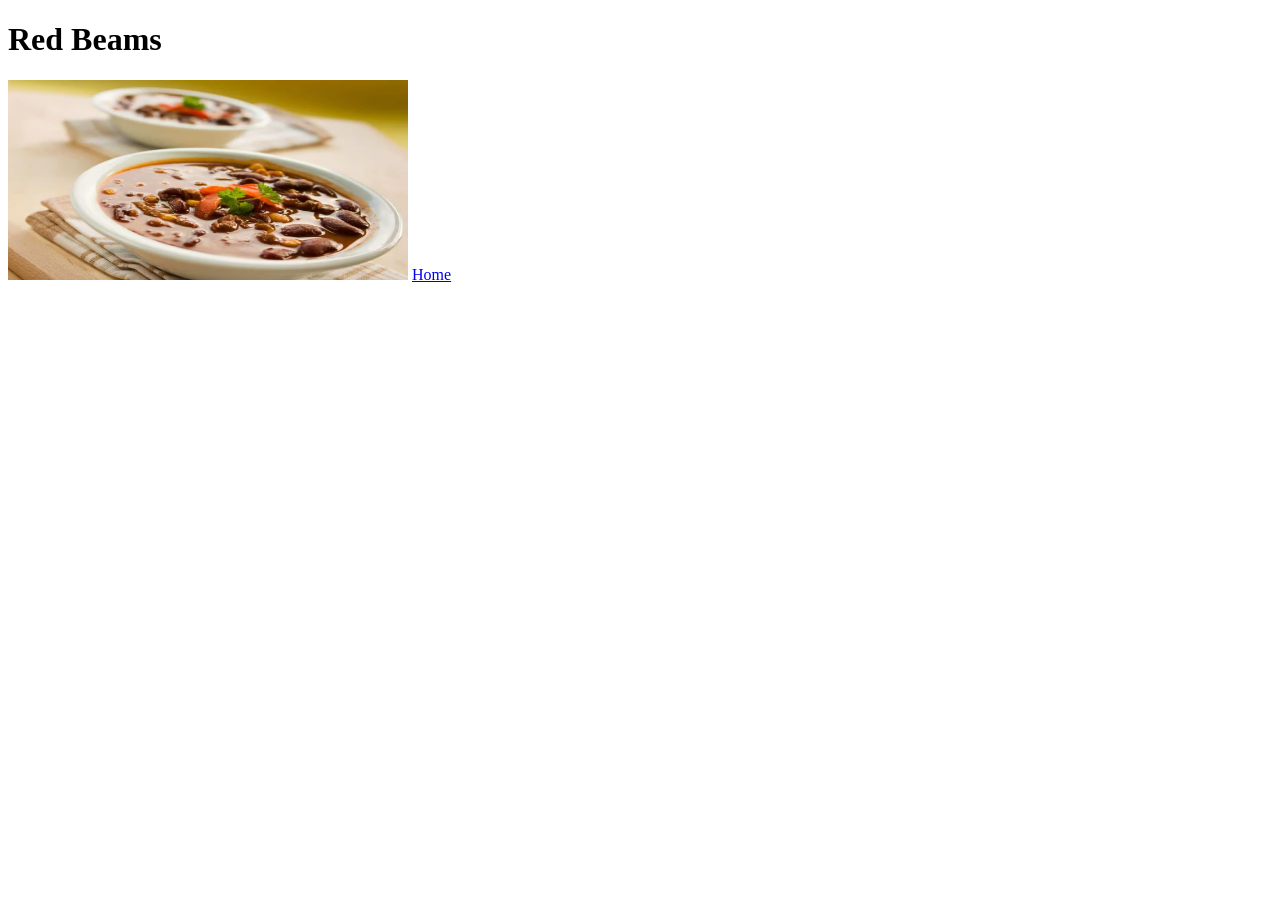
==== recipes/red-beams.html @ e293f37b "Add red-beams image Added red-beams.avif to red-beams.html" ====
<!DOCTYPE html>
<html lang="en">
<head>
    <meta charset="UTF-8">
    <meta name="viewport" content="width=device-width, initial-scale=1.0">
    <title>Recipes|Red Beams</title>
</head>
<body>
    <h1>Red Beams</h1>
    <img src="../images/red-beams.avif" alt="red-beams" width="400" height="200">
    <a href="../index.html">Home</a>
</body>
</html>
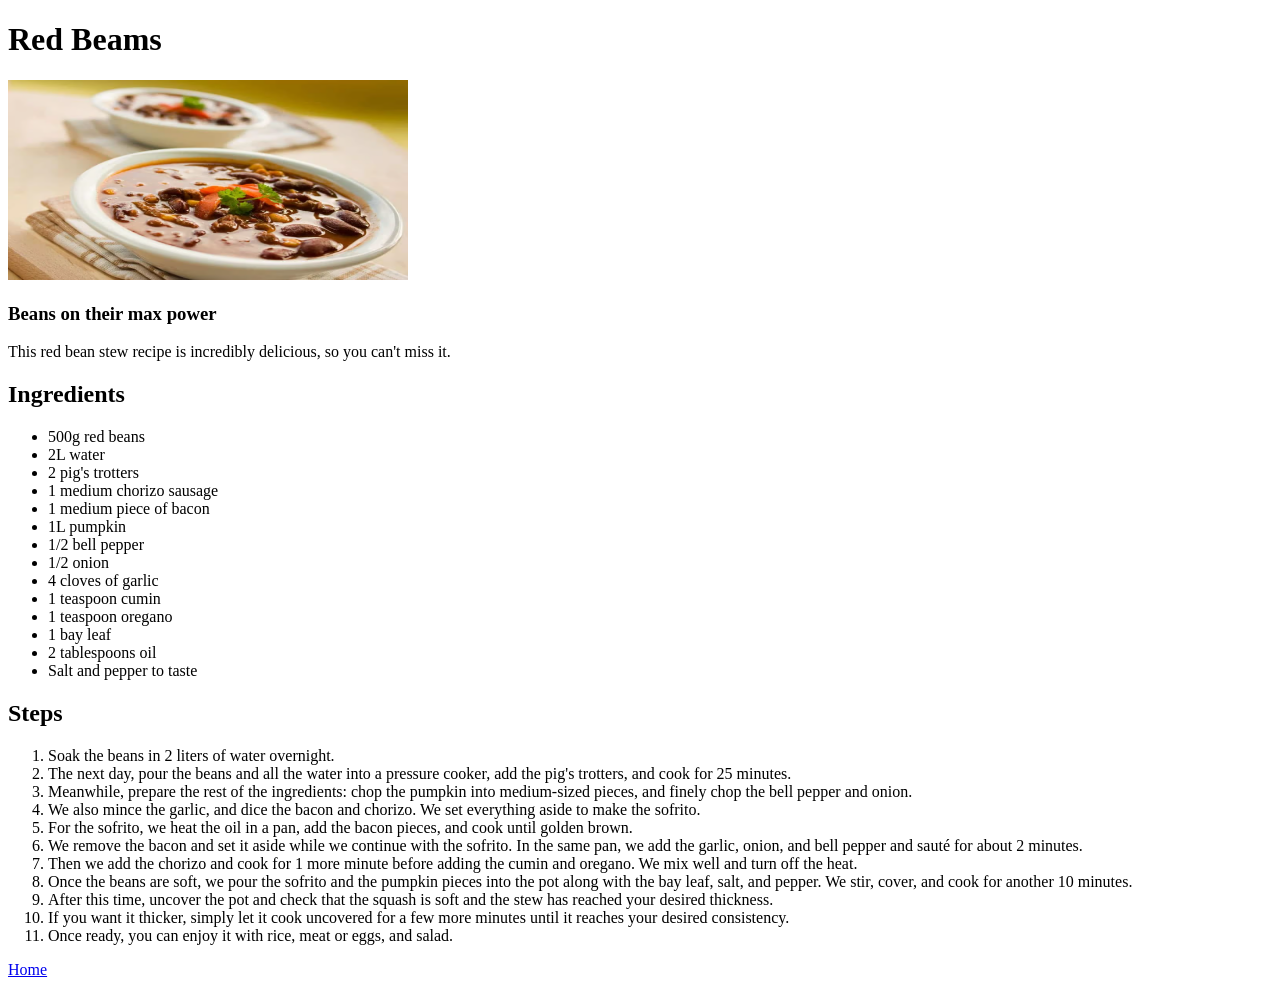
==== commit d2569f58: "Complete red-beams recipe Added ingredients and steps sections on red-beans.html" ====
--- a/recipes/red-beams.html
+++ b/recipes/red-beams.html
@@ -8,6 +8,43 @@
 <body>
     <h1>Red Beams</h1>
     <img src="../images/red-beams.avif" alt="red-beams" width="400" height="200">
+    <h3>Beans on their max power</h3>
+    <p>This red bean stew recipe is incredibly delicious, so you can't miss it.</p>
+
+    <h2>Ingredients</h2>
+        <ul>
+            <li>500g red beans</li>
+            <li>2L water</li>
+            <li>2 pig's trotters</li>
+            <li>1 medium chorizo ​sausage</li>
+            <li>1 medium piece of bacon</li>
+            <li>1L pumpkin</li>
+            <li>1/2 bell pepper</li>
+            <li>1/2 onion</li>
+            <li>4 cloves of garlic</li>
+            <li>1 teaspoon cumin</li>
+            <li>1 teaspoon oregano</li>
+            <li>1 bay leaf</li>
+            <li>2 tablespoons oil</li>
+            <li>Salt and pepper to taste</li>
+        </ul>
+
+    <h2>Steps</h2>
+        <ol>
+            <li>Soak the beans in 2 liters of water overnight.</li>
+            <li>The next day, pour the beans and all the water into a pressure cooker, add the pig's trotters, and cook for 25 minutes.</li>
+            <li>Meanwhile, prepare the rest of the ingredients: chop the pumpkin into medium-sized pieces, and finely chop the bell pepper and onion.</li>
+            <li>We also mince the garlic, and dice the bacon and chorizo. We set everything aside to make the sofrito.</li>
+            <li>For the sofrito, we heat the oil in a pan, add the bacon pieces, and cook until golden brown.</li>
+            <li>We remove the bacon and set it aside while we continue with the sofrito. In the same pan, we add the garlic, onion, and bell pepper and sauté for about 2 minutes.</li>
+            <li>Then we add the chorizo ​​and cook for 1 more minute before adding the cumin and oregano. We mix well and turn off the heat.</li>
+            <li>Once the beans are soft, we pour the sofrito and the pumpkin pieces into the pot along with the bay leaf, salt, and pepper. We stir, cover, and cook for another 10 minutes.</li>
+            <li>After this time, uncover the pot and check that the squash is soft and the stew has reached your desired thickness.</li>
+            <li>If you want it thicker, simply let it cook uncovered for a few more minutes until it reaches your desired consistency.</li>
+            <li>Once ready, you can enjoy it with rice, meat or eggs, and salad.</li>
+        </ol>
+
+        
     <a href="../index.html">Home</a>
 </body>
 </html>
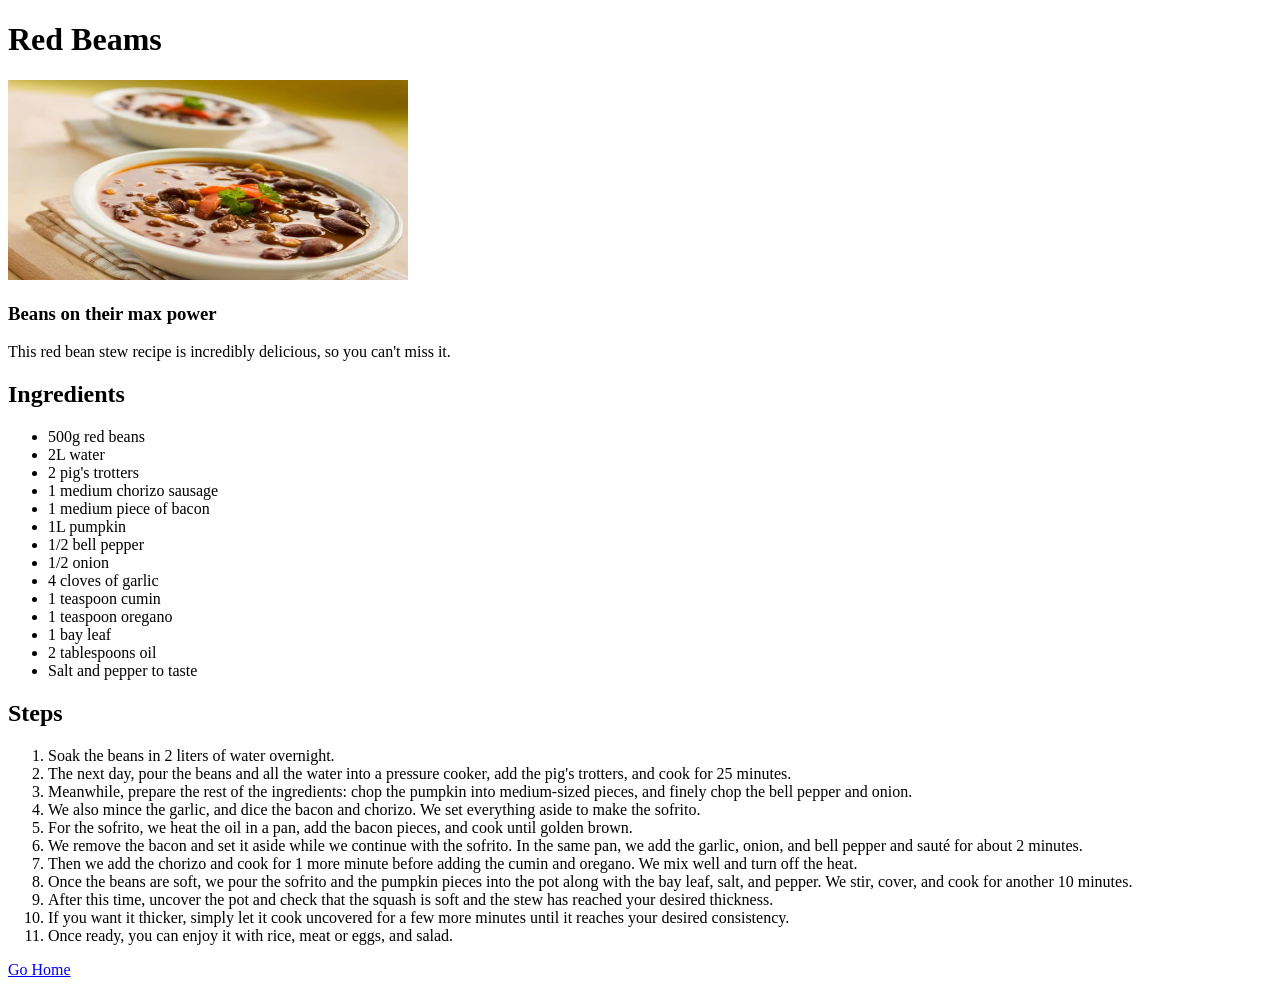
==== commit c3d55ba5: "Prepare <ul> with links on index.html" ====
--- a/recipes/red-beams.html
+++ b/recipes/red-beams.html
@@ -44,7 +44,7 @@
             <li>Once ready, you can enjoy it with rice, meat or eggs, and salad.</li>
         </ol>
 
-        
-    <a href="../index.html">Home</a>
+
+    <a href="../index.html">Go Home</a>
 </body>
 </html>
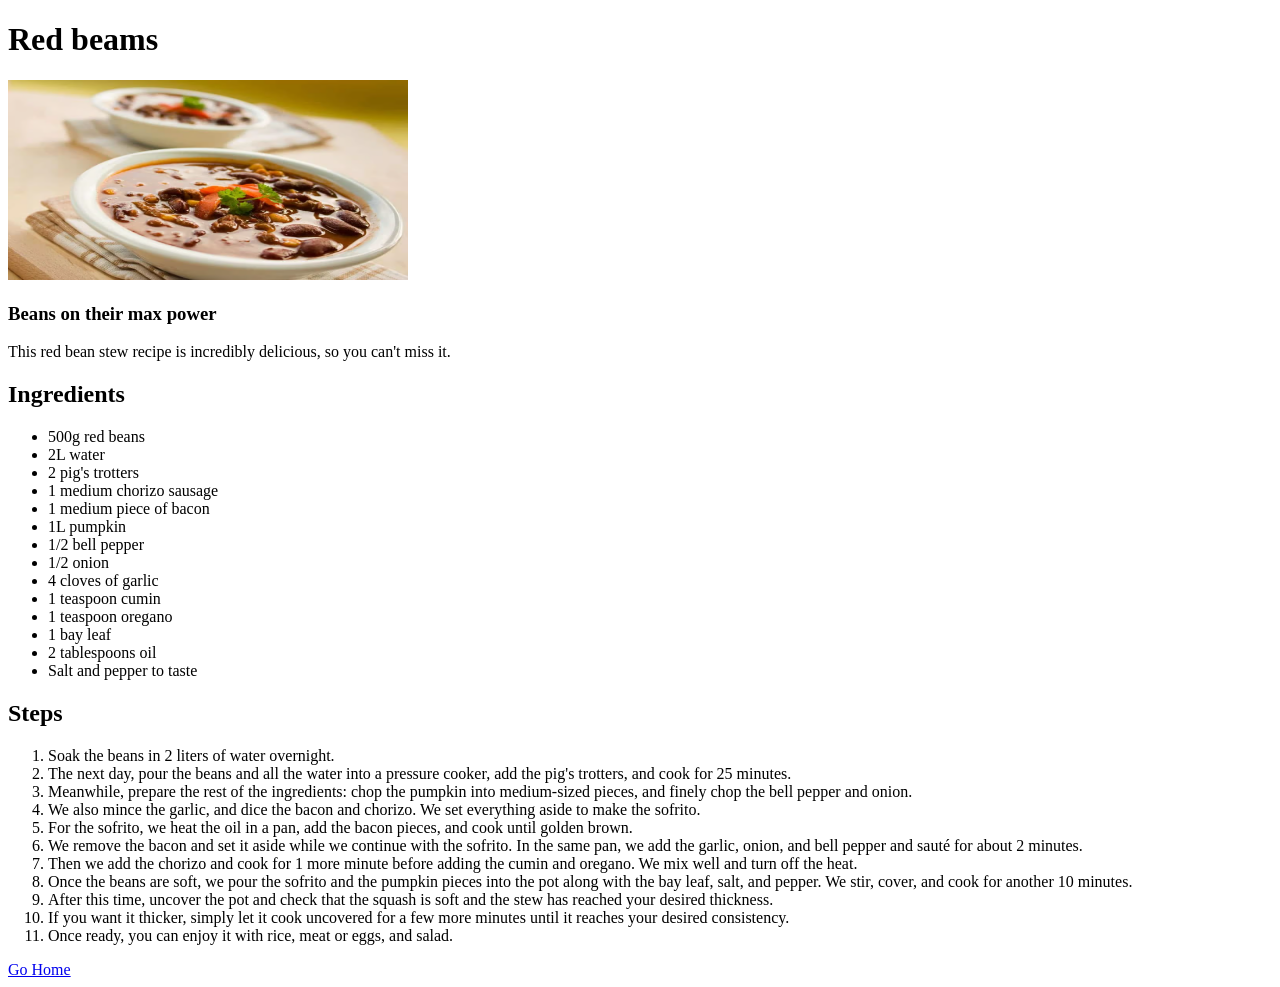
==== commit ce7a5704: "Add yucca with mojo and make some fixes Added and finished yucca-with-mojo.html. Fixed h1 in white-r" ====
--- a/recipes/red-beams.html
+++ b/recipes/red-beams.html
@@ -6,7 +6,7 @@
     <title>Recipes|Red Beams</title>
 </head>
 <body>
-    <h1>Red Beams</h1>
+    <h1>Red beams</h1>
     <img src="../images/red-beams.avif" alt="red-beams" width="400" height="200">
     <h3>Beans on their max power</h3>
     <p>This red bean stew recipe is incredibly delicious, so you can't miss it.</p>
@@ -44,7 +44,6 @@
             <li>Once ready, you can enjoy it with rice, meat or eggs, and salad.</li>
         </ol>
 
-
     <a href="../index.html">Go Home</a>
 </body>
 </html>
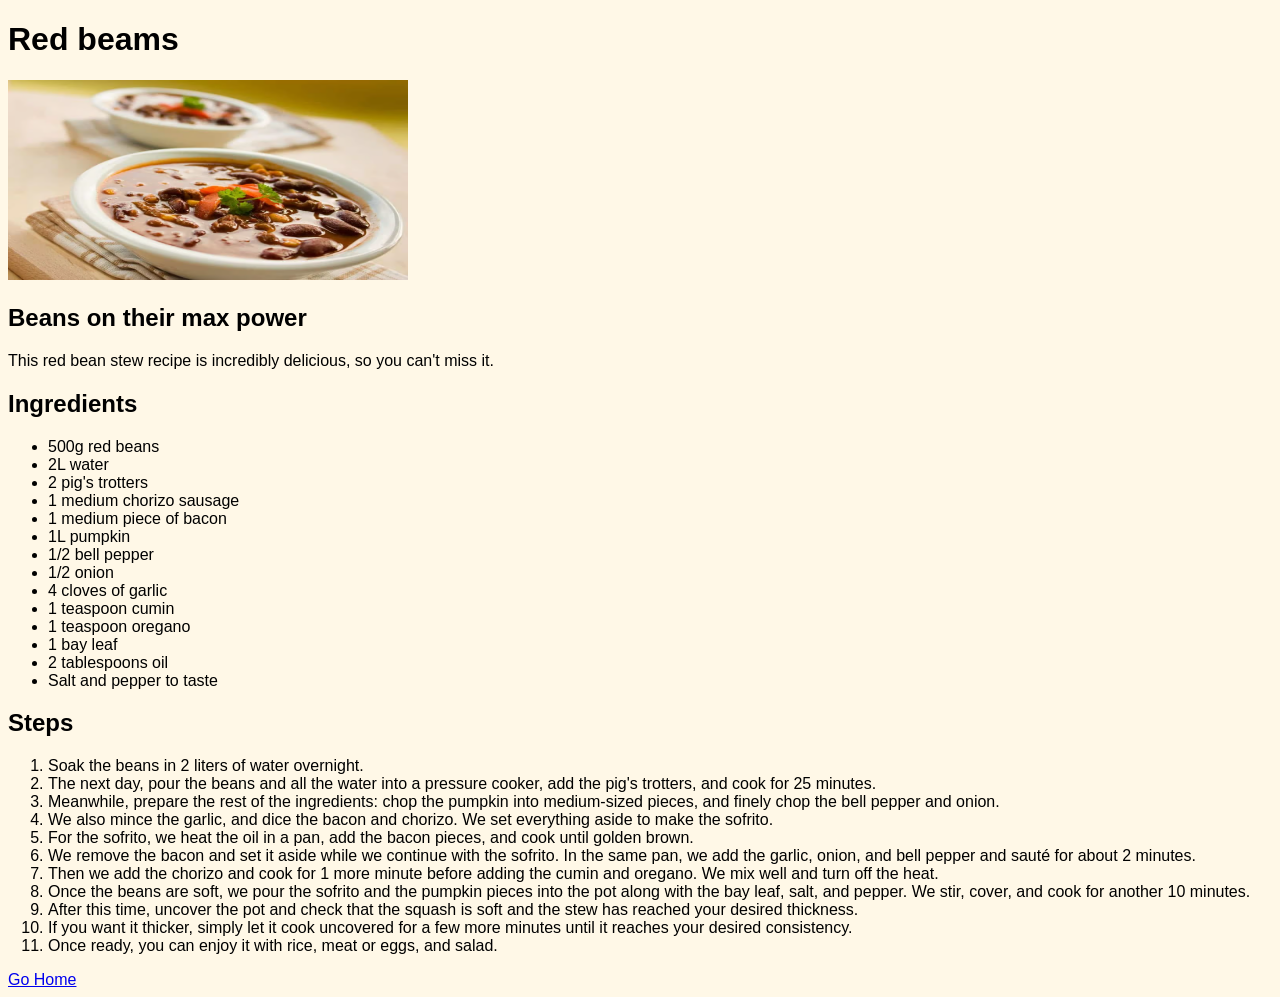
==== commit 782adaf9: "Add classes, small fix, h3 to h2 On red-beans.html and white-rice.html Add classes to necessary elem" ====
--- a/recipes/red-beams.html
+++ b/recipes/red-beams.html
@@ -4,46 +4,52 @@
     <meta charset="UTF-8">
     <meta name="viewport" content="width=device-width, initial-scale=1.0">
     <title>Recipes|Red Beams</title>
+    <link rel="stylesheet" href="../styles/recipe-styles.css">
 </head>
 <body>
-    <h1>Red beams</h1>
-    <img src="../images/red-beams.avif" alt="red-beams" width="400" height="200">
-    <h3>Beans on their max power</h3>
-    <p>This red bean stew recipe is incredibly delicious, so you can't miss it.</p>
+    <h1 class="recipe-title">Red beams</h1>
+    <img class="recipe-image" src="../images/red-beams.avif" alt="red-beams" width="400" height="200">
+    <h2 class="recipe-subtitle">Beans on their max power</h2>
+    <p class="recipe-description">This red bean stew recipe is incredibly delicious, so you can't miss it.</p>
 
-    <h2>Ingredients</h2>
-        <ul>
-            <li>500g red beans</li>
-            <li>2L water</li>
-            <li>2 pig's trotters</li>
-            <li>1 medium chorizo ​sausage</li>
-            <li>1 medium piece of bacon</li>
-            <li>1L pumpkin</li>
-            <li>1/2 bell pepper</li>
-            <li>1/2 onion</li>
-            <li>4 cloves of garlic</li>
-            <li>1 teaspoon cumin</li>
-            <li>1 teaspoon oregano</li>
-            <li>1 bay leaf</li>
-            <li>2 tablespoons oil</li>
-            <li>Salt and pepper to taste</li>
-        </ul>
+    <div class="ingredients-box">
+        <h2 class="subtitle">Ingredients</h2>
+            <ul class="ingredients">
+                <li>500g red beans</li>
+                <li>2L water</li>
+                <li>2 pig's trotters</li>
+                <li>1 medium chorizo ​sausage</li>
+                <li>1 medium piece of bacon</li>
+                <li>1L pumpkin</li>
+                <li>1/2 bell pepper</li>
+                <li>1/2 onion</li>
+                <li>4 cloves of garlic</li>
+                <li>1 teaspoon cumin</li>
+                <li>1 teaspoon oregano</li>
+                <li>1 bay leaf</li>
+                <li>2 tablespoons oil</li>
+                <li>Salt and pepper to taste</li>
+            </ul>
+    </div>
 
-    <h2>Steps</h2>
-        <ol>
-            <li>Soak the beans in 2 liters of water overnight.</li>
-            <li>The next day, pour the beans and all the water into a pressure cooker, add the pig's trotters, and cook for 25 minutes.</li>
-            <li>Meanwhile, prepare the rest of the ingredients: chop the pumpkin into medium-sized pieces, and finely chop the bell pepper and onion.</li>
-            <li>We also mince the garlic, and dice the bacon and chorizo. We set everything aside to make the sofrito.</li>
-            <li>For the sofrito, we heat the oil in a pan, add the bacon pieces, and cook until golden brown.</li>
-            <li>We remove the bacon and set it aside while we continue with the sofrito. In the same pan, we add the garlic, onion, and bell pepper and sauté for about 2 minutes.</li>
-            <li>Then we add the chorizo ​​and cook for 1 more minute before adding the cumin and oregano. We mix well and turn off the heat.</li>
-            <li>Once the beans are soft, we pour the sofrito and the pumpkin pieces into the pot along with the bay leaf, salt, and pepper. We stir, cover, and cook for another 10 minutes.</li>
-            <li>After this time, uncover the pot and check that the squash is soft and the stew has reached your desired thickness.</li>
-            <li>If you want it thicker, simply let it cook uncovered for a few more minutes until it reaches your desired consistency.</li>
-            <li>Once ready, you can enjoy it with rice, meat or eggs, and salad.</li>
-        </ol>
 
-    <a href="../index.html">Go Home</a>
+    <div class="steps-box">
+        <h2 class="subtitle">Steps</h2>
+            <ol class="steps">
+                <li>Soak the beans in 2 liters of water overnight.</li>
+                <li>The next day, pour the beans and all the water into a pressure cooker, add the pig's trotters, and cook for 25 minutes.</li>
+                <li>Meanwhile, prepare the rest of the ingredients: chop the pumpkin into medium-sized pieces, and finely chop the bell pepper and onion.</li>
+                <li>We also mince the garlic, and dice the bacon and chorizo. We set everything aside to make the sofrito.</li>
+                <li>For the sofrito, we heat the oil in a pan, add the bacon pieces, and cook until golden brown.</li>
+                <li>We remove the bacon and set it aside while we continue with the sofrito. In the same pan, we add the garlic, onion, and bell pepper and sauté for about 2 minutes.</li>
+                <li>Then we add the chorizo ​​and cook for 1 more minute before adding the cumin and oregano. We mix well and turn off the heat.</li>
+                <li>Once the beans are soft, we pour the sofrito and the pumpkin pieces into the pot along with the bay leaf, salt, and pepper. We stir, cover, and cook for another 10 minutes.</li>
+                <li>After this time, uncover the pot and check that the squash is soft and the stew has reached your desired thickness.</li>
+                <li>If you want it thicker, simply let it cook uncovered for a few more minutes until it reaches your desired consistency.</li>
+                <li>Once ready, you can enjoy it with rice, meat or eggs, and salad.</li>
+            </ol>
+    </div>
+
+    <a class="home" href="../index.html">Go Home</a>
 </body>
 </html>
--- a/styles/recipe-styles.css
+++ b/styles/recipe-styles.css
@@ -0,0 +1,9 @@
+*{
+    box-sizing: border-box;
+}
+
+html{
+    background-color:#fff8e7;
+    font-family: Tahoma, Geneva, Verdana, sans-serif;
+}
+
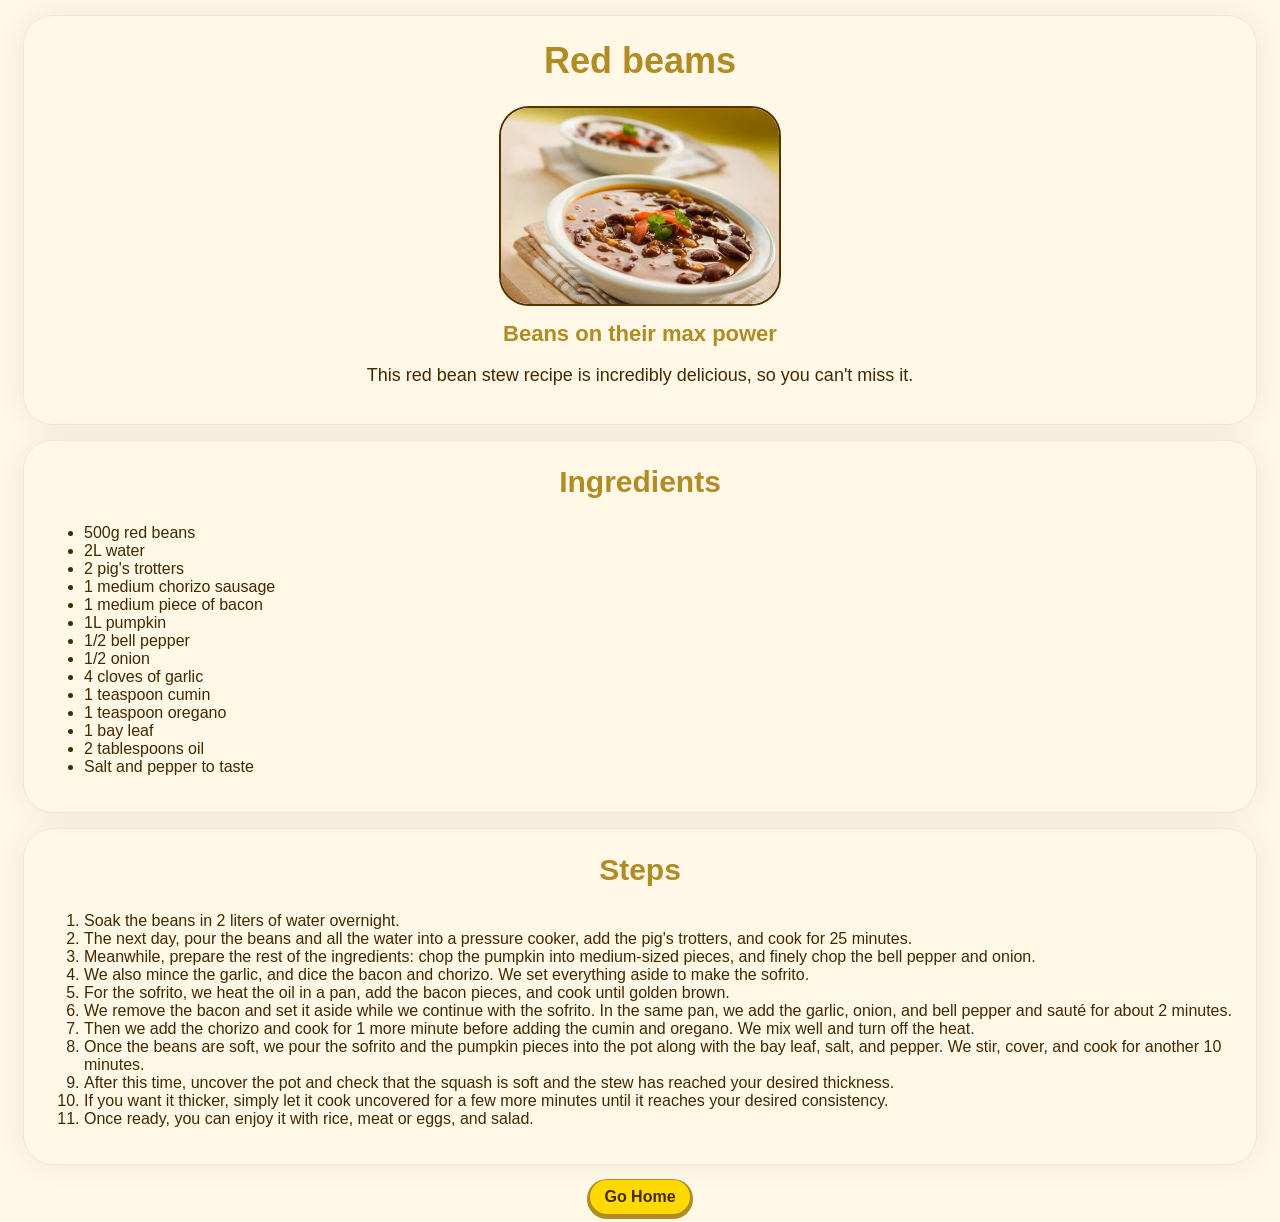
==== commit 9abb1c67: "Fix bug with recipe images on big scales" ====
--- a/recipes/red-beams.html
+++ b/recipes/red-beams.html
@@ -7,10 +7,12 @@
     <link rel="stylesheet" href="../styles/recipe-styles.css">
 </head>
 <body>
-    <h1 class="recipe-title">Red beams</h1>
-    <img class="recipe-image" src="../images/red-beams.avif" alt="red-beams" width="400" height="200">
-    <h2 class="recipe-subtitle">Beans on their max power</h2>
-    <p class="recipe-description">This red bean stew recipe is incredibly delicious, so you can't miss it.</p>
+    <div class="recipe-box">
+        <h1 class="recipe-title">Red beams</h1>
+        <img class="recipe-image" src="../images/red-beams.avif" alt="red-beams" width="auto" height="200">
+        <h2 class="recipe-subtitle">Beans on their max power</h2>
+        <p class="recipe-description">This red bean stew recipe is incredibly delicious, so you can't miss it.</p>
+    </div>
 
     <div class="ingredients-box">
         <h2 class="subtitle">Ingredients</h2>
--- a/styles/recipe-styles.css
+++ b/styles/recipe-styles.css
@@ -4,6 +4,65 @@
 
 html{
     background-color:#fff8e7;
+    font-size: 16px;
+    color: #432800;
     font-family: Tahoma, Geneva, Verdana, sans-serif;
 }
 
+.recipe-box,
+.ingredients-box,
+.steps-box{
+    box-shadow: 0 0px 30px 0 #0001;
+    padding: 20px;
+    margin: 15px;
+    border: solid #0001 1px;
+    border-radius: 30px;
+}
+
+.recipe-title,
+.subtitle,
+.recipe-subtitle{
+    text-align: center;
+    font-size: 36px;
+    color: #b18b23;
+    margin-top: 4px;
+}
+
+.subtitle{
+    font-size: 30px;
+}
+
+.recipe-image{
+    display: block;
+    max-width: 100%;
+    border: solid #530 2px;
+    border-radius: 30px;
+    margin: auto;
+}
+
+.recipe-subtitle{
+    margin-top: 15px;
+    font-size: 22px;
+}
+
+.recipe-description{
+    text-align: center;
+    font-size: 18px;
+}
+
+.home{
+    display: block;
+    margin: auto;
+    width: 100px;
+    border-radius: 30px;
+    padding: 8px;
+    background-color: #ffd900;
+    box-shadow: 0 2px 0 3px #b18b23;
+    text-align: center;
+}
+
+a{
+    color: #432800;
+    text-decoration: none;
+    font-weight: bold;
+}
